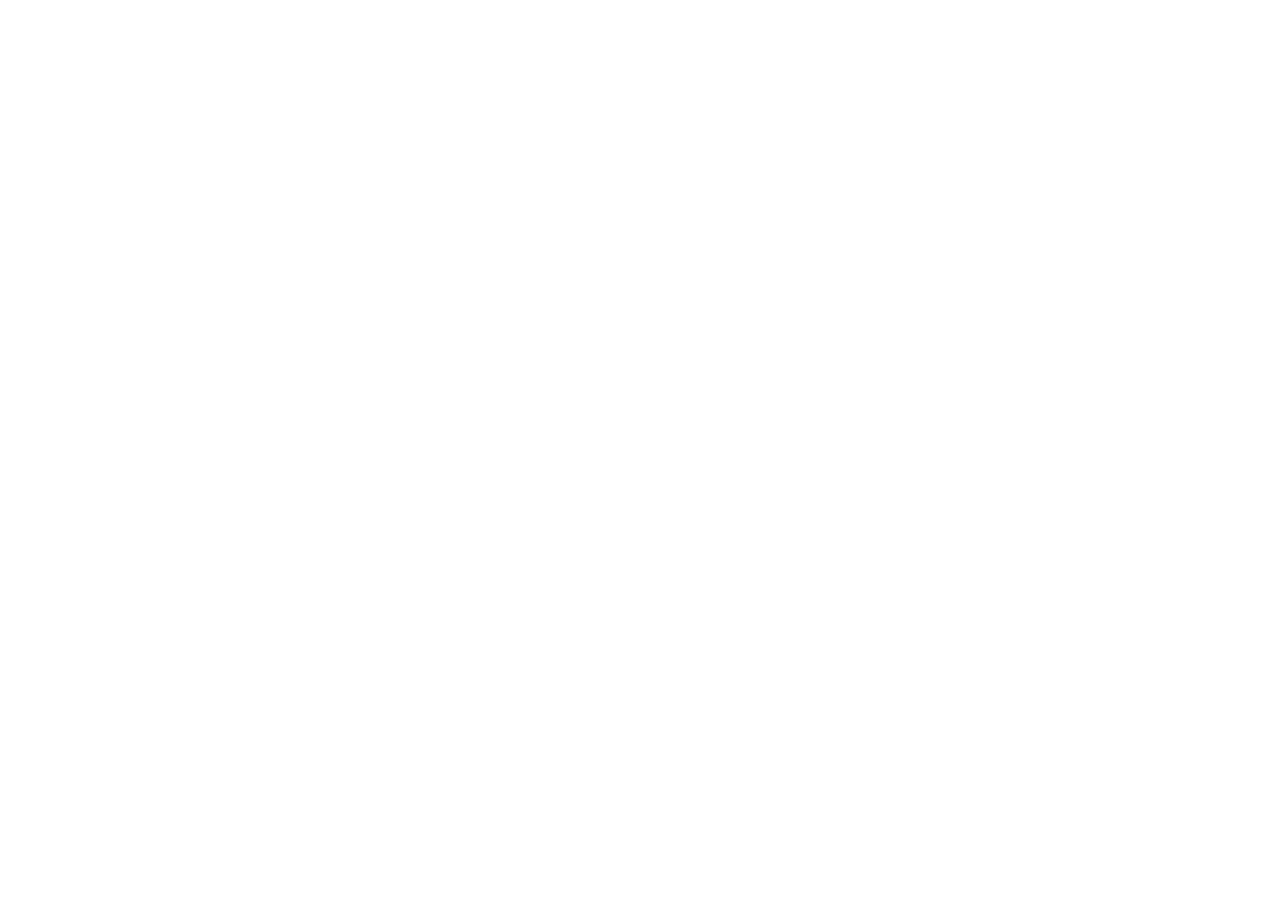
==== login.html @ 52d8357c "init project" ====
<!DOCTYPE html>
<html lang="en">

<head>
    <meta charset="UTF-8">
    <meta http-equiv="X-UA-Compatible" content="IE=edge">
    <meta name="viewport" content="width=device-width, initial-scale=1.0">
    <title>登陆注册</title>
</head>

<body>

</body>

</html>
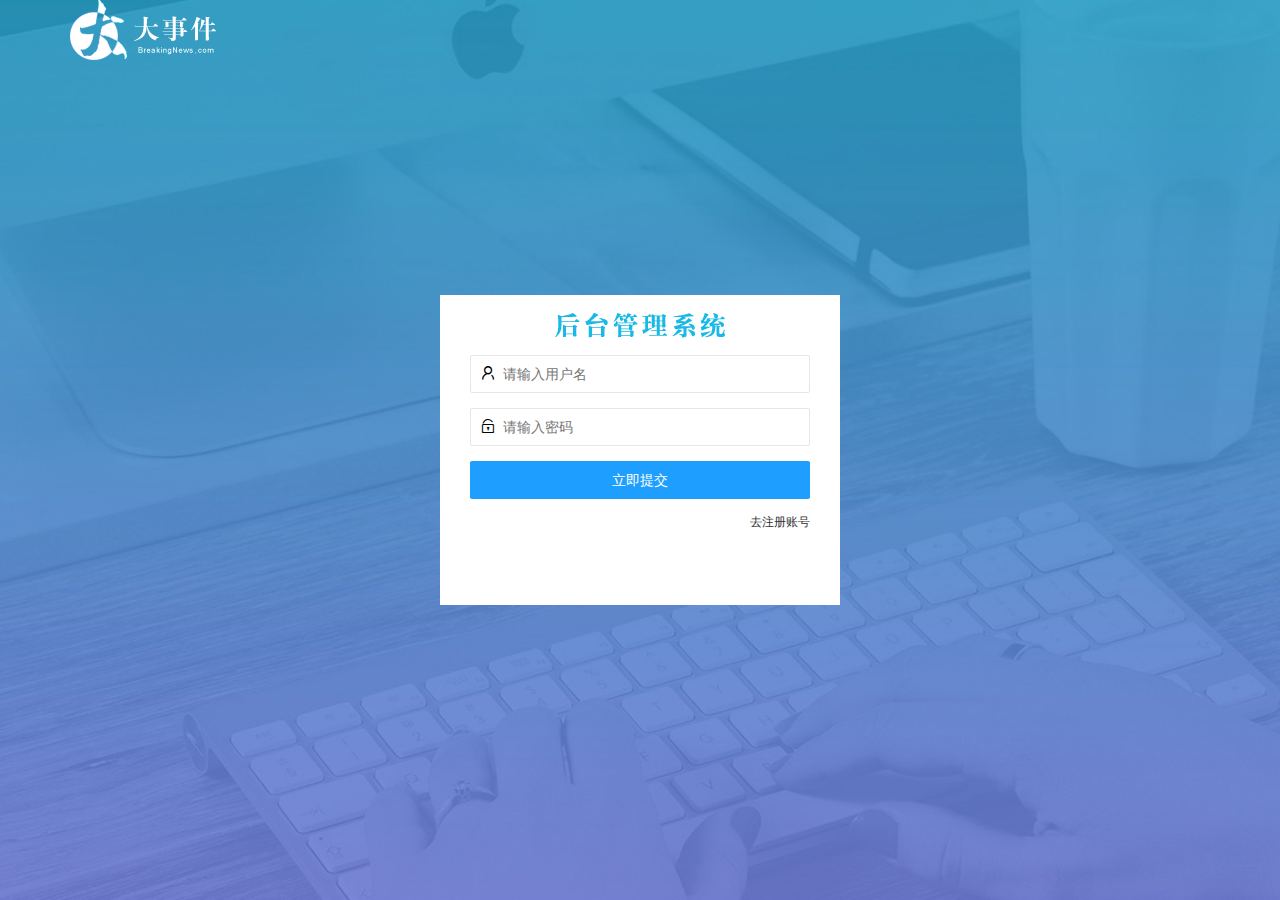
==== commit d2ca52ed: "完成了功能登录注册的开发" ====
--- a/login.html
+++ b/login.html
@@ -6,9 +6,81 @@
     <meta http-equiv="X-UA-Compatible" content="IE=edge">
     <meta name="viewport" content="width=device-width, initial-scale=1.0">
     <title>登陆注册</title>
+    <!-- 导入LayUI的样式 -->
+    <link rel="stylesheet" href="assets\lib\layui\css\layui.css">
+    <!-- 导入登陆页面样式 -->
+    <link rel="stylesheet" href="assets/css/login.css">
+    <!-- 引入jQuery样式 -->
+    <script src="assets/lib/jquery.js"></script>
+    <!-- 导入自己的封装的API -->
+    <script src="assets/js/baseAPI.js"></script>
+    <!-- 导入自己的JavaScript文件 -->
+    <script src="assets/js/login.js"></script>
+    <!-- 导入layui 的js文件 -->
+    <script src="assets/lib/layui/layui.all.js"></script>
 </head>
 
 <body>
+    <!-- 头部的logo区域 -->
+    <div class="layui-main">
+        <img src="assets/images/logo.png" alt="">
+    </div>
+    <!-- 登陆注册区域 -->
+    <div class="loginAndRegBox">
+        <div class="title-box"></div>
+        <!-- 登陆的div -->
+        <div class="login-box">
+            <form class="layui-form" id="from_login">
+                <!-- 用户名 -->
+                <div class="layui-form-item">
+                    <i class="layui-icon layui-icon-username"></i>
+                    <input type="text" name="username" required lay-verify="required|uname" placeholder="请输入用户名" autocomplete="off" class="layui-input">
+                </div>
+                <!-- 密码 -->
+                <div class="layui-form-item">
+                    <i class="layui-icon layui-icon-password"></i>
+                    <input type="password" name="password" required lay-verify="required|pwd" placeholder="请输入密码" autocomplete="off" class="layui-input">
+                </div>
+                <!-- 按钮 -->
+                <div class="layui-form-item">
+                    <!-- 表单提交和普通的按钮区别 就是 lay-submit 属性 -->
+                    <button class="layui-btn layui-btn-fluid layui-btn-normal" lay-submit lay-filter="formDemo">立即提交</button>
+                </div>
+                <div class="layui-form-item links">
+                    <a href="javascript:;" id="link_reg">去注册账号</a>
+                </div>
+            </form>
+        </div>
+        <!-- 注册的div -->
+        <div class="reg-box">
+            <form class="layui-form" id="form_reg">
+                <!-- 用户名 -->
+                <div class="layui-form-item">
+                    <i class="layui-icon layui-icon-username"></i>
+                    <input type="text" name="username" required lay-verify="required|uname" placeholder="请输入用户名" autocomplete="off" class="layui-input">
+                </div>
+                <!-- 密码 -->
+                <div class="layui-form-item">
+                    <i class="layui-icon layui-icon-password"></i>
+                    <input type="password" name="password" required lay-verify="required|pwd" placeholder="请输入密码" autocomplete="off" class="layui-input">
+                </div>
+                <!-- 密码确认框 -->
+                <div class="layui-form-item">
+                    <i class="layui-icon layui-icon-password"></i>
+                    <input type="password" name="repassword" required lay-verify="required|pwd|repwd" placeholder="再次确认密码" ·autocomplete="off" class="layui-input">
+                </div>
+                <!-- 按钮 -->
+                <div class="layui-form-item">
+                    <!-- 表单提交和普通的按钮区别 就是 lay-submit 属性 -->
+                    <button class="layui-btn layui-btn-fluid layui-btn-normal" lay-submit lay-filter="formDemo">注册</button>
+                </div>
+                <div class="layui-form-item links">
+                    <a href="javascript:;" id="link_login">去登陆</a>
+                </div>
+            </form>
+
+        </div>
+    </div>
 
 </body>
 
--- a/assets/css/login.css
+++ b/assets/css/login.css
@@ -0,0 +1,116 @@
+html,
+body {
+    margin: 0;
+    padding: 0;
+    height: 100%;
+    width: 100%;
+    background: url(../images/login_bg.jpg)no-repeat center center;
+    background-size: cover;
+}
+
+.loginAndRegBox {
+    width: 400px;
+    height: 310px;
+    background-color: #fff;
+    position: absolute;
+    left: 50%;
+    top: 50%;
+    transform: translate(-50%, -50%);
+}
+
+.title-box {
+    height: 60px;
+    width: 400px;
+    background: url(../images/login_title.png)no-repeat center;
+}
+
+.reg-box {
+    display: none;
+}
+
+.layui-form {
+    padding: 0 30px;
+}
+
+
+/*   justify-content: flex-end; 利用flex进行横向布局靠右*/
+
+.links {
+    display: flex;
+    justify-content: flex-end;
+}
+
+.links a {
+    font-size: 12px;
+}
+
+.layui-form-item {
+    position: relative;
+}
+
+.layui-icon {
+    position: absolute;
+    left: 10px;
+    top: 10px;
+}
+
+.layui-input {
+    padding-left: 32px;
+}
+
+
+/* html,
+body {
+  margin: 0;
+  padding: 0;
+  height: 100%;
+  width: 100%;
+  background: url('/assets/images/login_bg.jpg') no-repeat center;
+  background-size: cover;
+}
+
+.loginAndRegBox {
+  width: 400px;
+  height: 310px;
+  background-color: #fff;
+  position: absolute;
+  left: 50%;
+  top: 50%;
+  transform: translate(-50%, -50%);
+}
+
+.title-box {
+  height: 60px;
+  background: url('/assets/images/login_title.png') no-repeat center;
+}
+
+.reg-box {
+  display: none;
+}
+
+.layui-form {
+  padding: 0 30px;
+}
+
+.links {
+  display: flex;
+  justify-content: flex-end;
+}
+
+.links a {
+  font-size: 12px;
+}
+
+.layui-form-item {
+  position: relative;
+}
+
+.layui-icon {
+  position: absolute;
+  left: 10px;
+  top: 10px;
+}
+
+.layui-input {
+  padding-left: 32px;
+} */